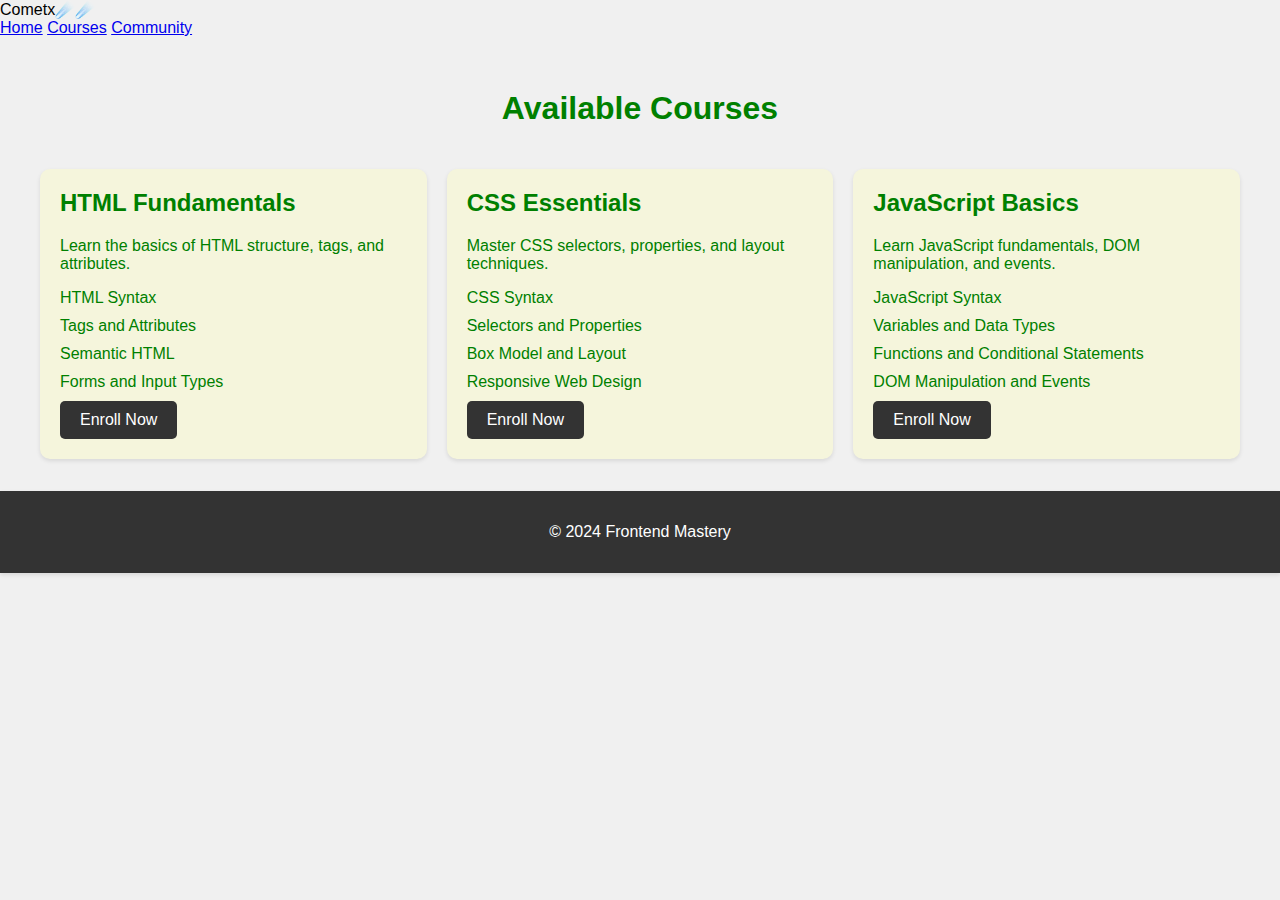
==== courses.html @ 66dbffee "Create courses.html" ====
<!DOCTYPE html>
<html lang="en">
<head>
    <meta charset="UTF-8">
    <meta name="viewport" content="width=device-width, initial-scale=1.0">
<meta name="title" content="Courses | Frontend Mastery - Learn HTML, CSS, JavaScript">
<meta name="description" content="Explore our comprehensive courses on HTML, CSS, JavaScript, and more. Master frontend development skills with our expert guidance.">
<meta name="keywords" content="frontend development, web development, HTML, CSS, JavaScript, courses, tutorials">
<meta name="author" content="Comet">
<meta name="robots" content="index, follow">
<meta property="og:title" content="Courses | Frontend Mastery - Learn HTML, CSS, JavaScript">
<meta property="og:description" content="Explore our comprehensive courses on HTML, CSS, JavaScript, and more. Master frontend development skills with our expert guidance.">
<meta property="og:url" content="(link)">
<meta property="og:image" content="(image link)">
<meta name="twitter:card" content="summary">
<meta name="twitter:title" content="Courses | Frontend Mastery - Learn HTML, CSS, JavaScript">
<meta name="twitter:description" content="Explore our comprehensive courses on HTML, CSS, JavaScript, and more. Master frontend development skills with our expert guidance.">
<meta name="twitter:image" content="(image link)">
    <title>Courses | Frontend Mastery</title>
    <link rel="stylesheet" href="style.css"/>
    <style>
        /* Global Styles */
        
        body {
            font-family: Arial, sans-serif;
            margin: 0;
            padding: 0;
            background-color: #f0f0f0;
        }
        
        /* Main Styles */
        
        main {
            max-width: 1200px;
            margin: 0 auto;
            padding: 2em;
            display: flex;
            flex-direction: column;
            align-items: center;
        }
        
        .course-container {
            display: grid;
            grid-template-columns: repeat(3, 1fr);
            grid-gap: 20px;
            margin-top: 20px;
        }
        
        .course {
            background-color: beige;
            padding: 20px;
            border-radius: 10px;
            box-shadow: 0 2px 4px rgba(0, 0, 0, 0.1);
            color:green;
        }
       .course h2 {
            margin-top: 0;
        }
        
        .course ul {
            list-style: none;
            padding: 0;
            margin: 0;
        }
        
        .course li {
            margin-bottom: 10px;
        }
        
        .course button {
            background-color: #333;
            color: #fff;
            border: none;
            padding: 10px 20px;
            font-size: 16px;
            cursor: pointer;
            border-radius: 5px;
            transition: background-color 0.2s ease;
        }
        
        .course button:hover {
            background-color: #444;
        }
        
        /* Footer Styles */
        
        footer {
            background-color: #333;
            color: #fff;
            padding: 1em;
            text-align: center;
            clear: both;
            box-shadow: 0 2px 4px rgba(0, 0, 0, 0.1);
            bottom:0px;
        }
        
        /* Responsive Design */
        
        @media (max-width: 768px) {
            .course-container {
                grid-template-columns: repeat(2, 1fr);
            }
        }
        
        @media (max-width: 480px) {
            .course-container {
                grid-template-columns: 1fr;
            }
        }
    </style>
</head>
<body>
    <div class="head">
       <div class="cometx">Cometx☄️☄️</div> 
       <div class="link">
           <a href="index.html" class="nav">Home</a>
           <a href="courses.html" class="nav">Courses</a>
           <a href="https://whatsapp.com/channel/0029VajOIABGk1FpDdVVKX1Y" class="nav">Community</a>
       </div>
    </div>
    <main>
        <h1 style="color:green;">Available Courses</h1>
        <div class="course-container">
            <div class="course" id="html-course">
                <h2>HTML Fundamentals</h2>
                <p>Learn the basics of HTML structure, tags, and attributes.</p>
                <ul>
                    <li>HTML Syntax</li>
                    <li>Tags and Attributes</li>
                    <li>Semantic HTML</li>
                    <li>Forms and Input Types</li>
                </ul>
                   <a href="html-courses.html"><button>Enroll Now</button></a>
            </div>
            <div class="course" id="css-course">
                <h2>CSS Essentials</h2>
                <p>Master CSS selectors, properties, and layout techniques.</p>
                <ul>
                    <li>CSS Syntax</li>
                    <li>Selectors and Properties</li>
                    <li>Box Model and Layout</li>
                    <li>Responsive Web Design</li>
                </ul>
               <a href="css-courses.html"><button>Enroll Now</button></a>
                </div>
                <div class="course" id="js-course">
                    <h2>JavaScript Basics</h2>
                    <p>Learn JavaScript fundamentals, DOM manipulation, and events.</p>
                    <ul>
                        <li>JavaScript Syntax</li>
                        <li>Variables and Data Types</li>
                        <li>Functions and Conditional Statements</li>
                        <li>DOM Manipulation and Events</li>
                    </ul>
                  <a href="js-courses.html"> <button>Enroll Now</button></a>
                </div>
            </div>
        </main>
        <footer>
            <p>&copy; 2024 Frontend Mastery</p>
        </footer>
    </body>
</html>
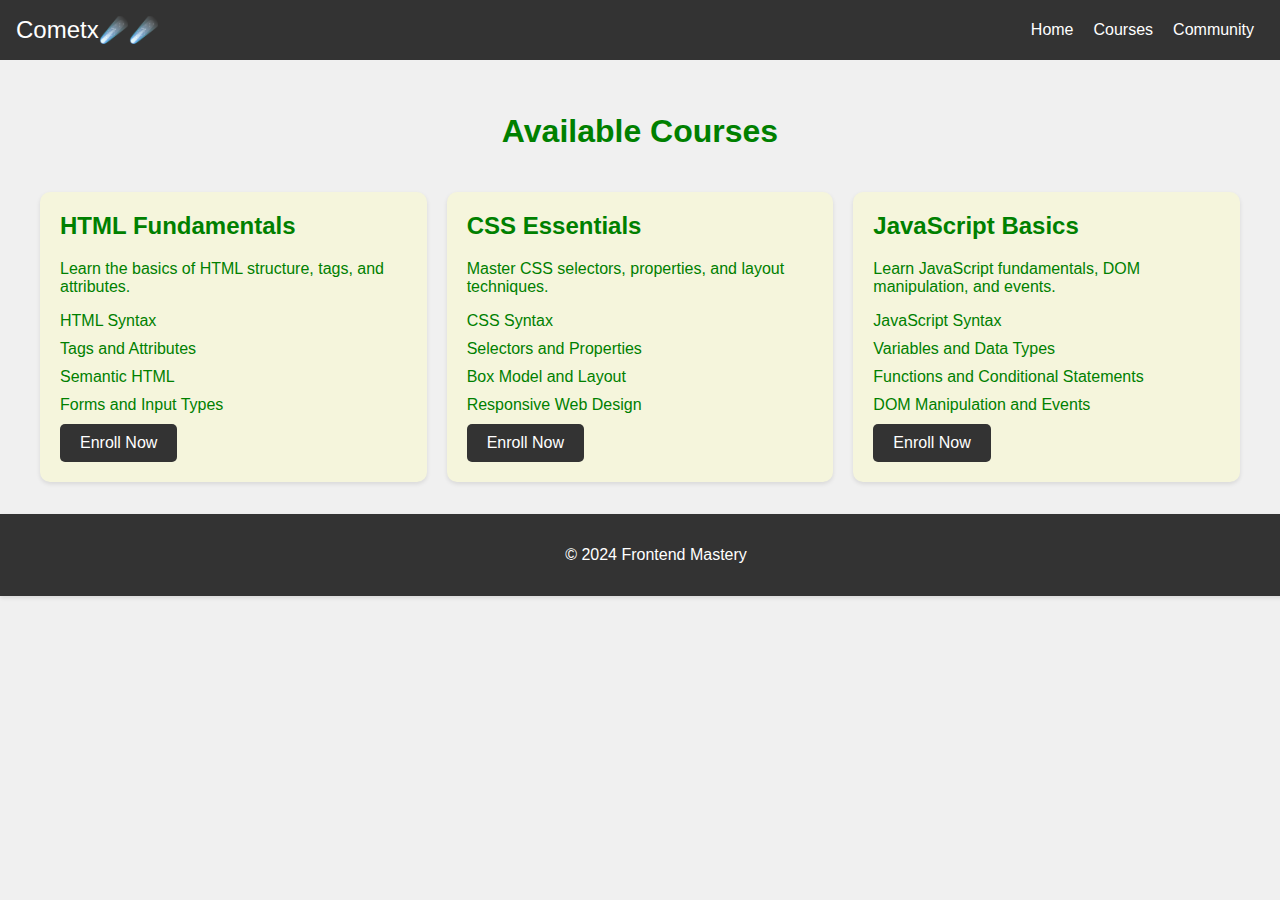
==== commit 326a0962: "Create courses.html" ====
--- a/courses.html
+++ b/courses.html
@@ -4,24 +4,22 @@
 <head>
     <meta charset="UTF-8">
     <meta name="viewport" content="width=device-width, initial-scale=1.0">
-<meta name="title" content="Courses | Frontend Mastery - Learn HTML, CSS, JavaScript">
-<meta name="description" content="Explore our comprehensive courses on HTML, CSS, JavaScript, and more. Master frontend development skills with our expert guidance.">
-<meta name="keywords" content="frontend development, web development, HTML, CSS, JavaScript, courses, tutorials">
-<meta name="author" content="Comet">
-<meta name="robots" content="index, follow">
-<meta property="og:title" content="Courses | Frontend Mastery - Learn HTML, CSS, JavaScript">
-<meta property="og:description" content="Explore our comprehensive courses on HTML, CSS, JavaScript, and more. Master frontend development skills with our expert guidance.">
-<meta property="og:url" content="(link)">
-<meta property="og:image" content="(image link)">
-<meta name="twitter:card" content="summary">
-<meta name="twitter:title" content="Courses | Frontend Mastery - Learn HTML, CSS, JavaScript">
-<meta name="twitter:description" content="Explore our comprehensive courses on HTML, CSS, JavaScript, and more. Master frontend development skills with our expert guidance.">
-<meta name="twitter:image" content="(image link)">
+    <meta name="title" content="Courses | Frontend Mastery - Learn HTML, CSS, JavaScript">
+    <meta name="description" content="Explore our comprehensive courses on HTML, CSS, JavaScript, and more. Master frontend development skills with our expert guidance.">
+    <meta name="keywords" content="frontend development, web development, HTML, CSS, JavaScript, courses, tutorials">
+    <meta name="author" content="Comet">
+    <meta name="robots" content="index, follow">
+    <meta property="og:title" content="Courses | Frontend Mastery - Learn HTML, CSS, JavaScript">
+    <meta property="og:description" content="Explore our comprehensive courses on HTML, CSS, JavaScript, and more. Master frontend development skills with our expert guidance.">
+    <meta property="og:url" content="(link)">
+    <meta property="og:image" content="(image link)">
+    <meta name="twitter:card" content="summary">
+    <meta name="twitter:title" content="Courses | Frontend Mastery - Learn HTML, CSS, JavaScript">
+    <meta name="twitter:description" content="Explore our comprehensive courses on HTML, CSS, JavaScript, and more. Master frontend development skills with our expert guidance.">
+    <meta name="twitter:image" content="(image link)">
     <title>Courses | Frontend Mastery</title>
-    <link rel="stylesheet" href="style.css"/>
     <style>
         /* Global Styles */
-        
         body {
             font-family: Arial, sans-serif;
             margin: 0;
@@ -29,8 +27,34 @@
             background-color: #f0f0f0;
         }
         
+        /* Header Styles */
+        .head {
+            background-color: #333;
+            color: #fff;
+            padding: 1em;
+            text-align: center;
+            display: flex;
+            justify-content: space-between;
+            align-items: center;
+        }
+        
+        .cometx {
+            font-size: 1.5em;
+        }
+        
+        .link {
+            display: flex;
+            justify-content: space-between;
+            align-items: center;
+        }
+        
+        .link a {
+            color: #fff;
+            text-decoration: none;
+            margin: 0 10px;
+        }
+        
         /* Main Styles */
-        
         main {
             max-width: 1200px;
             margin: 0 auto;
@@ -52,9 +76,10 @@
             padding: 20px;
             border-radius: 10px;
             box-shadow: 0 2px 4px rgba(0, 0, 0, 0.1);
-            color:green;
-        }
-       .course h2 {
+            color: green;
+        }
+        
+        .course h2 {
             margin-top: 0;
         }
         
@@ -84,7 +109,6 @@
         }
         
         /* Footer Styles */
-        
         footer {
             background-color: #333;
             color: #fff;
@@ -92,74 +116,102 @@
             text-align: center;
             clear: both;
             box-shadow: 0 2px 4px rgba(0, 0, 0, 0.1);
-            bottom:0px;
+            position: relative;
+            bottom: 0;
+            width: 100%;
         }
         
         /* Responsive Design */
-        
         @media (max-width: 768px) {
             .course-container {
                 grid-template-columns: repeat(2, 1fr);
             }
+            main {
+                padding: 1em;
+            }
+            .course {
+                padding: 10px;
+            }
         }
         
         @media (max-width: 480px) {
             .course-container {
                 grid-template-columns: 1fr;
             }
-        }
-    </style>
+            .head {
+                flex-direction: column;
+                align-items: center;
+            }
+            .link {
+                flex-direction: column;
+                align-items: center;
+            }
+            .link a {
+            margin: 10px 0;
+        }
+        main {
+            padding: 1em;
+        }
+        .course {
+            padding: 10px;
+        }
+    }
+</style>
 </head>
+
 <body>
-    <div class="head">
-       <div class="cometx">Cometx☄️☄️</div> 
-       <div class="link">
-           <a href="index.html" class="nav">Home</a>
-           <a href="courses.html" class="nav">Courses</a>
-           <a href="https://whatsapp.com/channel/0029VajOIABGk1FpDdVVKX1Y" class="nav">Community</a>
-       </div>
+<div class="head">
+<div class="cometx">Cometx☄️☄️</div>
+<div class="link">
+<a href="index.html" class="nav">Home</a>
+<a href="courses.html" class="nav">Courses</a>
+<a href="(link unavailable)" class="nav">Community</a>
+</div>
+</div>
+  <main>
+    <h1 style="color:green;">Available Courses</h1>
+    <div class="course-container">
+        <div class="course" id="html-course">
+            <h2>HTML Fundamentals</h2>
+            <p>Learn the basics of HTML structure, tags, and attributes.</p>
+            <ul>
+                <li>HTML Syntax</li>
+                <li>Tags and Attributes</li>
+                <li>Semantic HTML</li>
+                <li>Forms and Input Types</li>
+            </ul>
+            <a href="html-courses.html"><button>Enroll Now</button></a>
+        </div>
+
+        <div class="course" id="css-course">
+            <h2>CSS Essentials</h2>
+            <p>Master CSS selectors, properties, and layout techniques.</p>
+            <ul>
+                <li>CSS Syntax</li>
+                <li>Selectors and Properties</li>
+                <li>Box Model and Layout</li>
+                <li>Responsive Web Design</li>
+            </ul>
+            <a href="css-courses.html"><button>Enroll Now</button></a>
+        </div>
+
+        <div class="course" id="js-course">
+            <h2>JavaScript Basics</h2>
+            <p>Learn JavaScript fundamentals, DOM manipulation, and events.</p>
+            <ul>
+                <li>JavaScript Syntax</li>
+                <li>Variables and Data Types</li>
+                <li>Functions and Conditional Statements</li>
+                <li>DOM Manipulation and Events</li>
+            </ul>
+            <a href="js-courses.html"><button>Enroll Now</button></a>
+        </div>
     </div>
-    <main>
-        <h1 style="color:green;">Available Courses</h1>
-        <div class="course-container">
-            <div class="course" id="html-course">
-                <h2>HTML Fundamentals</h2>
-                <p>Learn the basics of HTML structure, tags, and attributes.</p>
-                <ul>
-                    <li>HTML Syntax</li>
-                    <li>Tags and Attributes</li>
-                    <li>Semantic HTML</li>
-                    <li>Forms and Input Types</li>
-                </ul>
-                   <a href="html-courses.html"><button>Enroll Now</button></a>
-            </div>
-            <div class="course" id="css-course">
-                <h2>CSS Essentials</h2>
-                <p>Master CSS selectors, properties, and layout techniques.</p>
-                <ul>
-                    <li>CSS Syntax</li>
-                    <li>Selectors and Properties</li>
-                    <li>Box Model and Layout</li>
-                    <li>Responsive Web Design</li>
-                </ul>
-               <a href="css-courses.html"><button>Enroll Now</button></a>
-                </div>
-                <div class="course" id="js-course">
-                    <h2>JavaScript Basics</h2>
-                    <p>Learn JavaScript fundamentals, DOM manipulation, and events.</p>
-                    <ul>
-                        <li>JavaScript Syntax</li>
-                        <li>Variables and Data Types</li>
-                        <li>Functions and Conditional Statements</li>
-                        <li>DOM Manipulation and Events</li>
-                    </ul>
-                  <a href="js-courses.html"> <button>Enroll Now</button></a>
-                </div>
-            </div>
-        </main>
-        <footer>
-            <p>&copy; 2024 Frontend Mastery</p>
-        </footer>
-    </body>
+</main>
+
+<footer>
+    <p>&copy; 2024 Frontend Mastery</p>
+</footer>
+</body>
 </html>
 
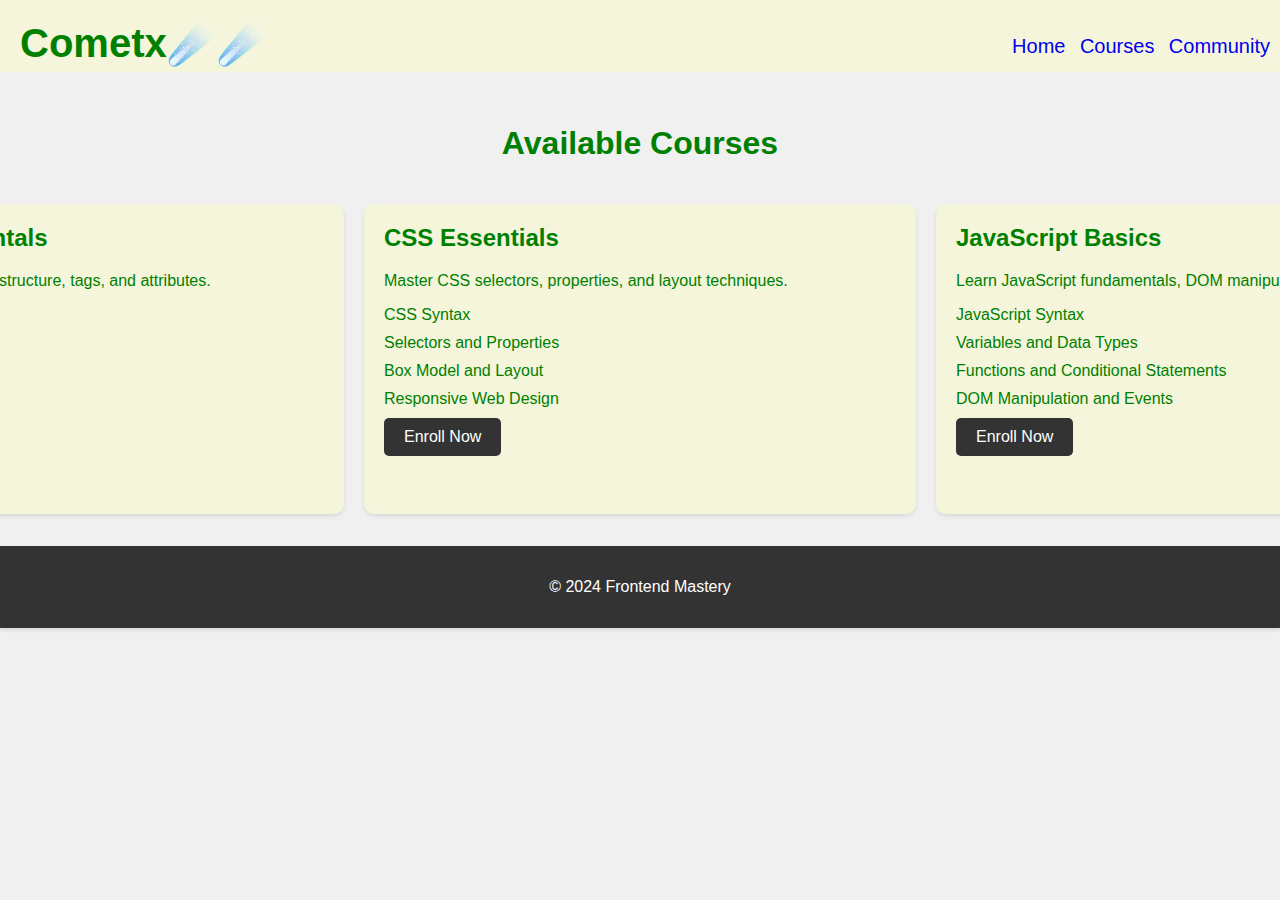
==== commit 516e93b8: "Create courses.html" ====
--- a/courses.html
+++ b/courses.html
@@ -4,22 +4,24 @@
 <head>
     <meta charset="UTF-8">
     <meta name="viewport" content="width=device-width, initial-scale=1.0">
-    <meta name="title" content="Courses | Frontend Mastery - Learn HTML, CSS, JavaScript">
-    <meta name="description" content="Explore our comprehensive courses on HTML, CSS, JavaScript, and more. Master frontend development skills with our expert guidance.">
-    <meta name="keywords" content="frontend development, web development, HTML, CSS, JavaScript, courses, tutorials">
-    <meta name="author" content="Comet">
-    <meta name="robots" content="index, follow">
-    <meta property="og:title" content="Courses | Frontend Mastery - Learn HTML, CSS, JavaScript">
-    <meta property="og:description" content="Explore our comprehensive courses on HTML, CSS, JavaScript, and more. Master frontend development skills with our expert guidance.">
-    <meta property="og:url" content="(link)">
-    <meta property="og:image" content="(image link)">
-    <meta name="twitter:card" content="summary">
-    <meta name="twitter:title" content="Courses | Frontend Mastery - Learn HTML, CSS, JavaScript">
-    <meta name="twitter:description" content="Explore our comprehensive courses on HTML, CSS, JavaScript, and more. Master frontend development skills with our expert guidance.">
-    <meta name="twitter:image" content="(image link)">
+<meta name="title" content="Courses | Frontend Mastery - Learn HTML, CSS, JavaScript">
+<meta name="description" content="Explore our comprehensive courses on HTML, CSS, JavaScript, and more. Master frontend development skills with our expert guidance.">
+<meta name="keywords" content="frontend development, web development, HTML, CSS, JavaScript, courses, tutorials">
+<meta name="author" content="Comet">
+<meta name="robots" content="index, follow">
+<meta property="og:title" content="Courses | Frontend Mastery - Learn HTML, CSS, JavaScript">
+<meta property="og:description" content="Explore our comprehensive courses on HTML, CSS, JavaScript, and more. Master frontend development skills with our expert guidance.">
+<meta property="og:url" content="(link)">
+<meta property="og:image" content="(image link)">
+<meta name="twitter:card" content="summary">
+<meta name="twitter:title" content="Courses | Frontend Mastery - Learn HTML, CSS, JavaScript">
+<meta name="twitter:description" content="Explore our comprehensive courses on HTML, CSS, JavaScript, and more. Master frontend development skills with our expert guidance.">
+<meta name="twitter:image" content="(image link)">
     <title>Courses | Frontend Mastery</title>
+    <link rel="stylesheet" href="style.css"/>
     <style>
         /* Global Styles */
+        
         body {
             font-family: Arial, sans-serif;
             margin: 0;
@@ -27,34 +29,8 @@
             background-color: #f0f0f0;
         }
         
-        /* Header Styles */
-        .head {
-            background-color: #333;
-            color: #fff;
-            padding: 1em;
-            text-align: center;
-            display: flex;
-            justify-content: space-between;
-            align-items: center;
-        }
+        /* Main Styles */
         
-        .cometx {
-            font-size: 1.5em;
-        }
-        
-        .link {
-            display: flex;
-            justify-content: space-between;
-            align-items: center;
-        }
-        
-        .link a {
-            color: #fff;
-            text-decoration: none;
-            margin: 0 10px;
-        }
-        
-        /* Main Styles */
         main {
             max-width: 1200px;
             margin: 0 auto;
@@ -76,10 +52,11 @@
             padding: 20px;
             border-radius: 10px;
             box-shadow: 0 2px 4px rgba(0, 0, 0, 0.1);
-            color: green;
+            color:green;
+            width:40vw;
+            height:30vh;
         }
-        
-        .course h2 {
+       .course h2 {
             margin-top: 0;
         }
         
@@ -109,6 +86,7 @@
         }
         
         /* Footer Styles */
+        
         footer {
             background-color: #333;
             color: #fff;
@@ -116,21 +94,14 @@
             text-align: center;
             clear: both;
             box-shadow: 0 2px 4px rgba(0, 0, 0, 0.1);
-            position: relative;
-            bottom: 0;
-            width: 100%;
+            bottom:0px;
         }
         
         /* Responsive Design */
+        
         @media (max-width: 768px) {
             .course-container {
                 grid-template-columns: repeat(2, 1fr);
-            }
-            main {
-                padding: 1em;
-            }
-            .course {
-                padding: 10px;
             }
         }
         
@@ -138,80 +109,59 @@
             .course-container {
                 grid-template-columns: 1fr;
             }
-            .head {
-                flex-direction: column;
-                align-items: center;
-            }
-            .link {
-                flex-direction: column;
-                align-items: center;
-            }
-            .link a {
-            margin: 10px 0;
         }
-        main {
-            padding: 1em;
-        }
-        .course {
-            padding: 10px;
-        }
-    }
-</style>
+    </style>
 </head>
-
 <body>
-<div class="head">
-<div class="cometx">Cometx☄️☄️</div>
-<div class="link">
-<a href="index.html" class="nav">Home</a>
-<a href="courses.html" class="nav">Courses</a>
-<a href="(link unavailable)" class="nav">Community</a>
-</div>
-</div>
-  <main>
-    <h1 style="color:green;">Available Courses</h1>
-    <div class="course-container">
-        <div class="course" id="html-course">
-            <h2>HTML Fundamentals</h2>
-            <p>Learn the basics of HTML structure, tags, and attributes.</p>
-            <ul>
-                <li>HTML Syntax</li>
-                <li>Tags and Attributes</li>
-                <li>Semantic HTML</li>
-                <li>Forms and Input Types</li>
-            </ul>
-            <a href="html-courses.html"><button>Enroll Now</button></a>
-        </div>
-
-        <div class="course" id="css-course">
-            <h2>CSS Essentials</h2>
-            <p>Master CSS selectors, properties, and layout techniques.</p>
-            <ul>
-                <li>CSS Syntax</li>
-                <li>Selectors and Properties</li>
-                <li>Box Model and Layout</li>
-                <li>Responsive Web Design</li>
-            </ul>
-            <a href="css-courses.html"><button>Enroll Now</button></a>
-        </div>
-
-        <div class="course" id="js-course">
-            <h2>JavaScript Basics</h2>
-            <p>Learn JavaScript fundamentals, DOM manipulation, and events.</p>
-            <ul>
-                <li>JavaScript Syntax</li>
-                <li>Variables and Data Types</li>
-                <li>Functions and Conditional Statements</li>
-                <li>DOM Manipulation and Events</li>
-            </ul>
-            <a href="js-courses.html"><button>Enroll Now</button></a>
-        </div>
+    <div class="head">
+       <div class="cometx">Cometx☄️☄️</div> 
+       <div class="link">
+           <a href="index.html" class="nav">Home</a>
+           <a href="courses.html" class="nav">Courses</a>
+           <a href="https://whatsapp.com/channel/0029VajOIABGk1FpDdVVKX1Y" class="nav">Community</a>
+       </div>
     </div>
-</main>
-
-<footer>
-    <p>&copy; 2024 Frontend Mastery</p>
-</footer>
-</body>
+    <main>
+        <h1 style="color:green;">Available Courses</h1>
+        <div class="course-container">
+            <div class="course" id="html-course">
+                <h2>HTML Fundamentals</h2>
+                <p>Learn the basics of HTML structure, tags, and attributes.</p>
+                <ul>
+                    <li>HTML Syntax</li>
+                    <li>Tags and Attributes</li>
+                    <li>Semantic HTML</li>
+                    <li>Forms and Input Types</li>
+                </ul>
+                   <a href="html-courses.html"><button>Enroll Now</button></a>
+            </div>
+            <div class="course" id="css-course">
+                <h2>CSS Essentials</h2>
+                <p>Master CSS selectors, properties, and layout techniques.</p>
+                <ul>
+                    <li>CSS Syntax</li>
+                    <li>Selectors and Properties</li>
+                    <li>Box Model and Layout</li>
+                    <li>Responsive Web Design</li>
+                </ul>
+               <a href="css-courses.html"><button>Enroll Now</button></a>
+                </div>
+                <div class="course" id="js-course">
+                    <h2>JavaScript Basics</h2>
+                    <p>Learn JavaScript fundamentals, DOM manipulation, and events.</p>
+                    <ul>
+                        <li>JavaScript Syntax</li>
+                        <li>Variables and Data Types</li>
+                        <li>Functions and Conditional Statements</li>
+                        <li>DOM Manipulation and Events</li>
+                    </ul>
+                  <a href="js-courses.html"> <button>Enroll Now</button></a>
+                </div>
+            </div>
+        </main>
+        <footer>
+            <p>&copy; 2024 Frontend Mastery</p>
+        </footer>
+    </body>
 </html>
 
--- a/style.css
+++ b/style.css
@@ -0,0 +1,21 @@
+.head{
+    height:8vh;
+    width:100vw;
+    background-color:beige;
+}
+.cometx{
+    color:green;
+    font-size:40px;
+    font-weight:bold;
+    padding-top:20px;
+    float:left;
+    padding-left:20px;
+}
+.link{
+    float:right;
+    padding-top:35px;
+}
+a.nav{
+    padding-right:10px;
+    text-decoration:none;
+    font-size:20px;
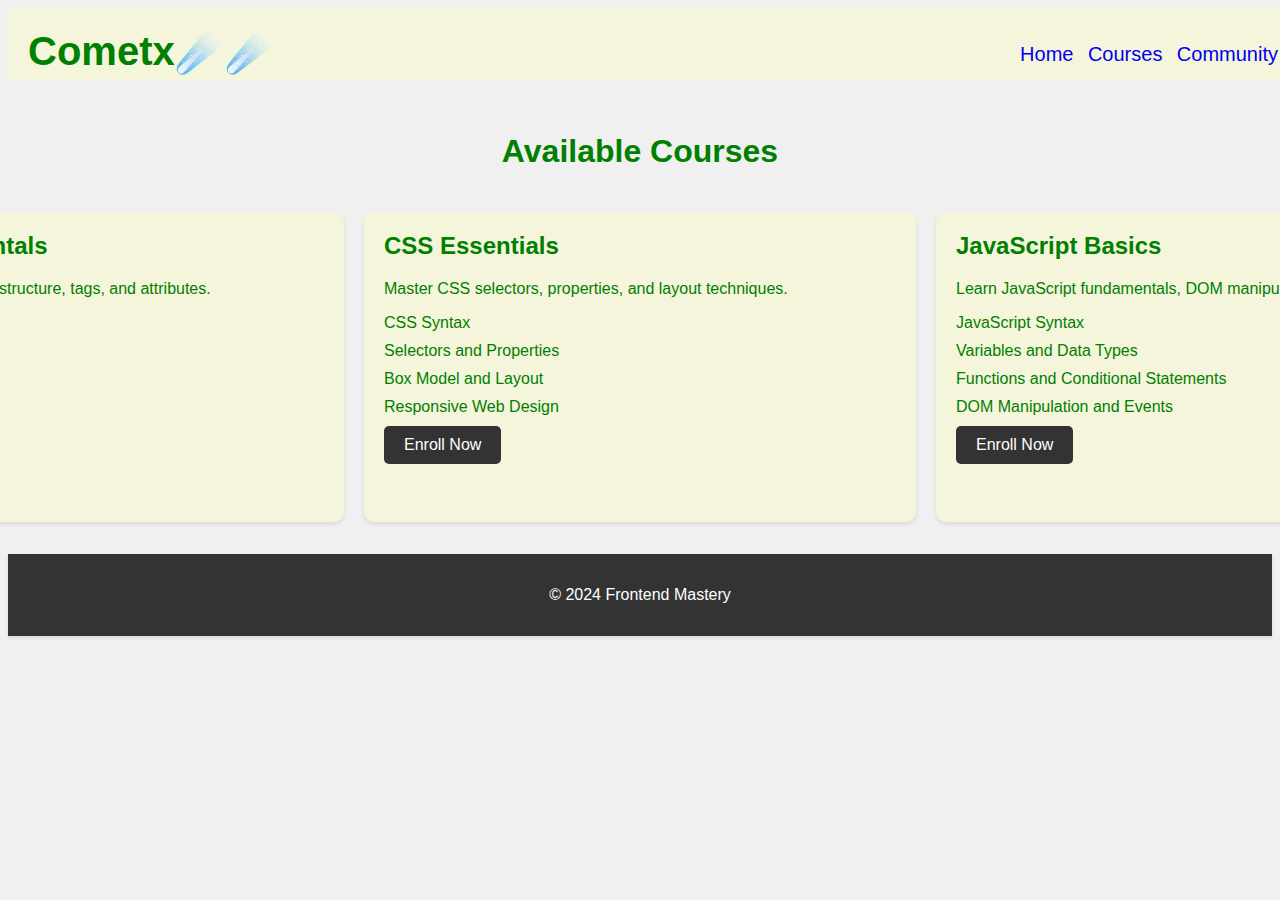
==== commit a1f68a57: "Create courses.html" ====
--- a/courses.html
+++ b/courses.html
@@ -24,12 +24,9 @@
         
         body {
             font-family: Arial, sans-serif;
-            margin: 0;
-            padding: 0;
             background-color: #f0f0f0;
         }
-        
-        /* Main Styles */
+  /* Main Styles */
         
         main {
             max-width: 1200px;
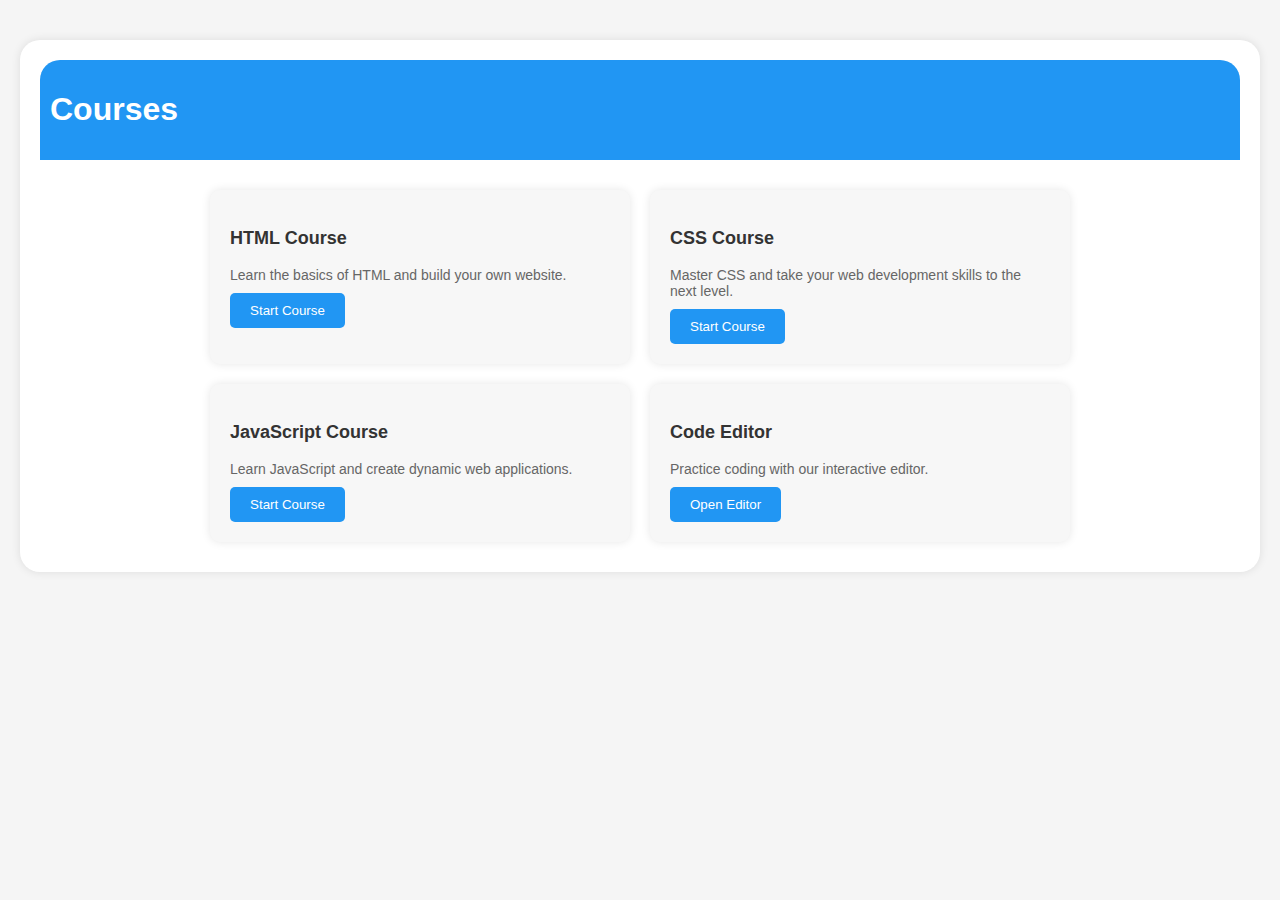
==== commit eca2a65a: "Create courses.html" ====
--- a/courses.html
+++ b/courses.html
@@ -4,161 +4,126 @@
 <head>
     <meta charset="UTF-8">
     <meta name="viewport" content="width=device-width, initial-scale=1.0">
-<meta name="title" content="Courses | Frontend Mastery - Learn HTML, CSS, JavaScript">
-<meta name="description" content="Explore our comprehensive courses on HTML, CSS, JavaScript, and more. Master frontend development skills with our expert guidance.">
-<meta name="keywords" content="frontend development, web development, HTML, CSS, JavaScript, courses, tutorials">
-<meta name="author" content="Comet">
-<meta name="robots" content="index, follow">
-<meta property="og:title" content="Courses | Frontend Mastery - Learn HTML, CSS, JavaScript">
-<meta property="og:description" content="Explore our comprehensive courses on HTML, CSS, JavaScript, and more. Master frontend development skills with our expert guidance.">
-<meta property="og:url" content="(link)">
-<meta property="og:image" content="(image link)">
-<meta name="twitter:card" content="summary">
-<meta name="twitter:title" content="Courses | Frontend Mastery - Learn HTML, CSS, JavaScript">
-<meta name="twitter:description" content="Explore our comprehensive courses on HTML, CSS, JavaScript, and more. Master frontend development skills with our expert guidance.">
-<meta name="twitter:image" content="(image link)">
-    <title>Courses | Frontend Mastery</title>
-    <link rel="stylesheet" href="style.css"/>
+    <title>Courses</title>
+    <link rel="stylesheet" href="(link unavailable)" />
     <style>
-        /* Global Styles */
-        
         body {
             font-family: Arial, sans-serif;
-            background-color: #f0f0f0;
-        }
-  /* Main Styles */
-        
-        main {
-            max-width: 1200px;
-            margin: 0 auto;
-            padding: 2em;
-            display: flex;
-            flex-direction: column;
-            align-items: center;
+            background-color: #f5f5f5;
         }
         
-        .course-container {
-            display: grid;
-            grid-template-columns: repeat(3, 1fr);
-            grid-gap: 20px;
+        .container {
+            max-width: 1200px;
+            margin: 40px auto;
+            padding: 20px;
+            background-color: #fff;
+            border-radius: 20px;
+            box-shadow: 0 0 10px rgba(0, 0, 0, 0.1);
+        }
+        
+        .course-header {
+            background-color: #2196F3;
+            color: #fff;
+            padding: 10px;
+            border-top-left-radius: 20px;
+            border-top-right-radius: 20px;
+        }
+        
+        .course-list {
+            display: flex;
+            flex-wrap: wrap;
+            justify-content: center;
             margin-top: 20px;
         }
         
         .course {
-            background-color: beige;
+            background-color: #f7f7f7;
             padding: 20px;
             border-radius: 10px;
-            box-shadow: 0 2px 4px rgba(0, 0, 0, 0.1);
-            color:green;
-            width:40vw;
-            height:30vh;
-        }
-       .course h2 {
-            margin-top: 0;
+            width: calc(33.33% - 20px);
+            margin: 10px;
+            box-shadow: 0 0 10px rgba(0, 0, 0, 0.1);
         }
         
-        .course ul {
-            list-style: none;
-            padding: 0;
-            margin: 0;
+        .course-title {
+            font-size: 18px;
+            font-weight: bold;
+            color: #333;
         }
         
-        .course li {
+        .course-description {
+            font-size: 14px;
+            color: #666;
             margin-bottom: 10px;
         }
         
-        .course button {
-            background-color: #333;
+        .course-button {
+            background-color: #2196F3;
             color: #fff;
+            padding: 10px 20px;
             border: none;
-            padding: 10px 20px;
-            font-size: 16px;
+            border-radius: 5px;
             cursor: pointer;
-            border-radius: 5px;
-            transition: background-color 0.2s ease;
         }
         
-        .course button:hover {
-            background-color: #444;
+        .editor {
+            background-color: #f7f7f7;
+            padding: 20px;
+            border-radius: 10px;
+            width: calc(33.33% - 20px);
+            margin: 10px;
+            box-shadow: 0 0 10px rgba(0, 0, 0, 0.1);
         }
         
-        /* Footer Styles */
-        
-        footer {
-            background-color: #333;
-            color: #fff;
-            padding: 1em;
-            text-align: center;
-            clear: both;
-            box-shadow: 0 2px 4px rgba(0, 0, 0, 0.1);
-            bottom:0px;
+        .editor-title {
+            font-size: 18px;
+            font-weight: bold;
+            color: #333;
         }
         
-        /* Responsive Design */
-        
-        @media (max-width: 768px) {
-            .course-container {
-                grid-template-columns: repeat(2, 1fr);
-            }
+        .editor-description {
+            font-size: 14px;
+            color: #666;
+            margin-bottom: 10px;
         }
         
-        @media (max-width: 480px) {
-            .course-container {
-                grid-template-columns: 1fr;
-            }
+        .editor-button {
+            background-color: #2196F3;
+            color: #fff;
+            padding: 10px 20px;
+            border: none;
+            border-radius: 5px;
+            cursor: pointer;
         }
     </style>
 </head>
 <body>
-    <div class="head">
-       <div class="cometx">Cometx☄️☄️</div> 
-       <div class="link">
-           <a href="index.html" class="nav">Home</a>
-           <a href="courses.html" class="nav">Courses</a>
-           <a href="https://whatsapp.com/channel/0029VajOIABGk1FpDdVVKX1Y" class="nav">Community</a>
-       </div>
+    <div class="container">
+        <div class="course-header">
+            <h1>Courses</h1>
+        </div>
+        <div class="course-list">
+            <div class="course">
+                <p class="course-title">HTML Course</p>
+                <p class="course-description">Learn the basics of HTML and build your own website.</p>
+                <a href="html-courses.html"><button class="course-button">Start Course</button></a>
+            </div>
+            <div class="course">
+                <p class="course-title">CSS Course</p>
+                <p class="course-description">Master CSS and take your web development skills to the next level.</p>
+                <a href="css-courses.html"><button class="course-button">Start Course</button></a>
+            </div>
+            <div class="course">
+                <p class="course-title">JavaScript Course</p>
+                <p class="course-description">Learn JavaScript and create dynamic web applications.</p>
+                <a href="js-courses.html"><button class="course-button">Start Course</button></a>
+            </div>
+            <div class="editor">
+                <p class="editor-title">Code Editor</p>
+                <p class="editor-description">Practice coding with our interactive editor.</p>
+                <a href="editor.html"><button class="editor-button">Open Editor</button></a>
+            </div>
+        </div>
     </div>
-    <main>
-        <h1 style="color:green;">Available Courses</h1>
-        <div class="course-container">
-            <div class="course" id="html-course">
-                <h2>HTML Fundamentals</h2>
-                <p>Learn the basics of HTML structure, tags, and attributes.</p>
-                <ul>
-                    <li>HTML Syntax</li>
-                    <li>Tags and Attributes</li>
-                    <li>Semantic HTML</li>
-                    <li>Forms and Input Types</li>
-                </ul>
-                   <a href="html-courses.html"><button>Enroll Now</button></a>
-            </div>
-            <div class="course" id="css-course">
-                <h2>CSS Essentials</h2>
-                <p>Master CSS selectors, properties, and layout techniques.</p>
-                <ul>
-                    <li>CSS Syntax</li>
-                    <li>Selectors and Properties</li>
-                    <li>Box Model and Layout</li>
-                    <li>Responsive Web Design</li>
-                </ul>
-               <a href="css-courses.html"><button>Enroll Now</button></a>
-                </div>
-                <div class="course" id="js-course">
-                    <h2>JavaScript Basics</h2>
-                    <p>Learn JavaScript fundamentals, DOM manipulation, and events.</p>
-                    <ul>
-                        <li>JavaScript Syntax</li>
-                        <li>Variables and Data Types</li>
-                        <li>Functions and Conditional Statements</li>
-                        <li>DOM Manipulation and Events</li>
-                    </ul>
-                  <a href="js-courses.html"> <button>Enroll Now</button></a>
-                </div>
-            </div>
-        </main>
-        <footer>
-            <p>&copy; 2024 Frontend Mastery</p>
-        </footer>
-    </body>
+</body>
 </html>
-
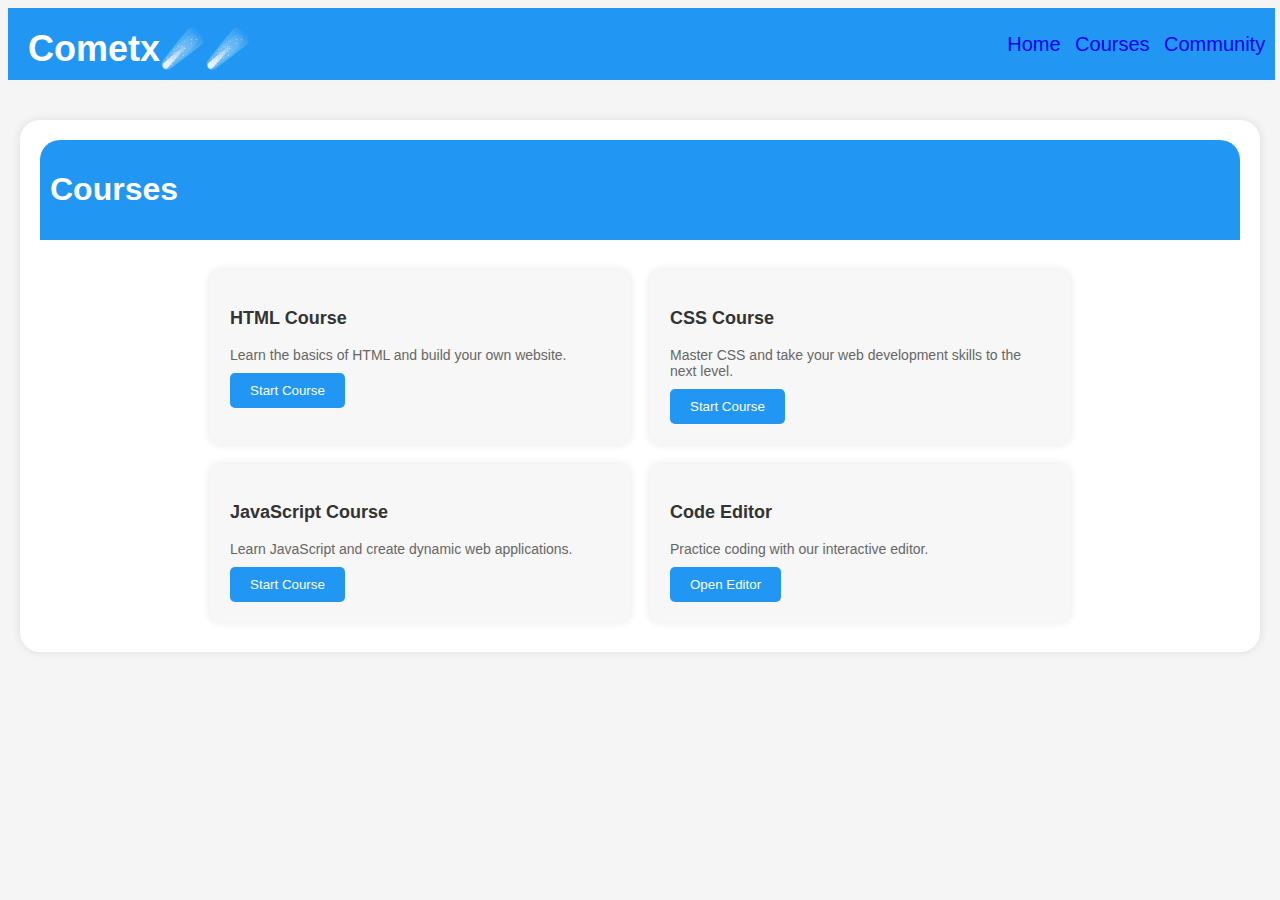
==== commit 6053ba51: "Create courses.html" ====
--- a/courses.html
+++ b/courses.html
@@ -5,7 +5,7 @@
     <meta charset="UTF-8">
     <meta name="viewport" content="width=device-width, initial-scale=1.0">
     <title>Courses</title>
-    <link rel="stylesheet" href="(link unavailable)" />
+    <link rel="stylesheet" href="style.css" />
     <style>
         body {
             font-family: Arial, sans-serif;
@@ -98,6 +98,16 @@
     </style>
 </head>
 <body>
+    
+    <div class="head">
+       <div class="cometx">Cometx☄️☄️</div> 
+       <div class="link">
+           <a href="index.html" class="nav">Home</a>
+           <a href="courses.html" class="nav">Courses</a>
+           <a href="https://whatsapp.com/channel/0029VajOIABGk1FpDdVVKX1Y" class="nav">Community</a>
+       </div>
+    </div>
+    
     <div class="container">
         <div class="course-header">
             <h1>Courses</h1>
--- a/style.css
+++ b/style.css
@@ -0,0 +1,48 @@
+.head{
+    height:8vh;
+    width:99vw;
+    background-color:#2196f3;
+    top:0px;
+}
+.cometx{
+    color:white;
+    font-size:36px;
+    font-weight:bold;
+    padding-top:20px;
+    float:left;
+    padding-left:20px;
+}
+.link{
+    float:right;
+    padding-top:25px;
+}
+a.nav{
+    padding-right:10px;
+    text-decoration:none;
+    font-size:20px;
+}
+.editor-header {
+            background-color: #2196F3;
+            color: #fff;
+            padding: 10px;
+            border-top-left-radius: 20px;
+            border-top-right-radius: 20px;
+        }
+        
+        .editor-container {
+            width: 80%;
+            margin: 40px auto;
+            padding: 20px;
+            background-color: #fff;
+            border: 1px solid #ddd;
+            border-radius: 10px;
+            box-shadow: 0 0 10px rgba(0, 0, 0, 0.1);
+        }
+        
+        .coming-soon {
+            text-align: center;
+            margin-top: 50px;
+            font-size: 36px;
+            color: #666;
+        }
+  
